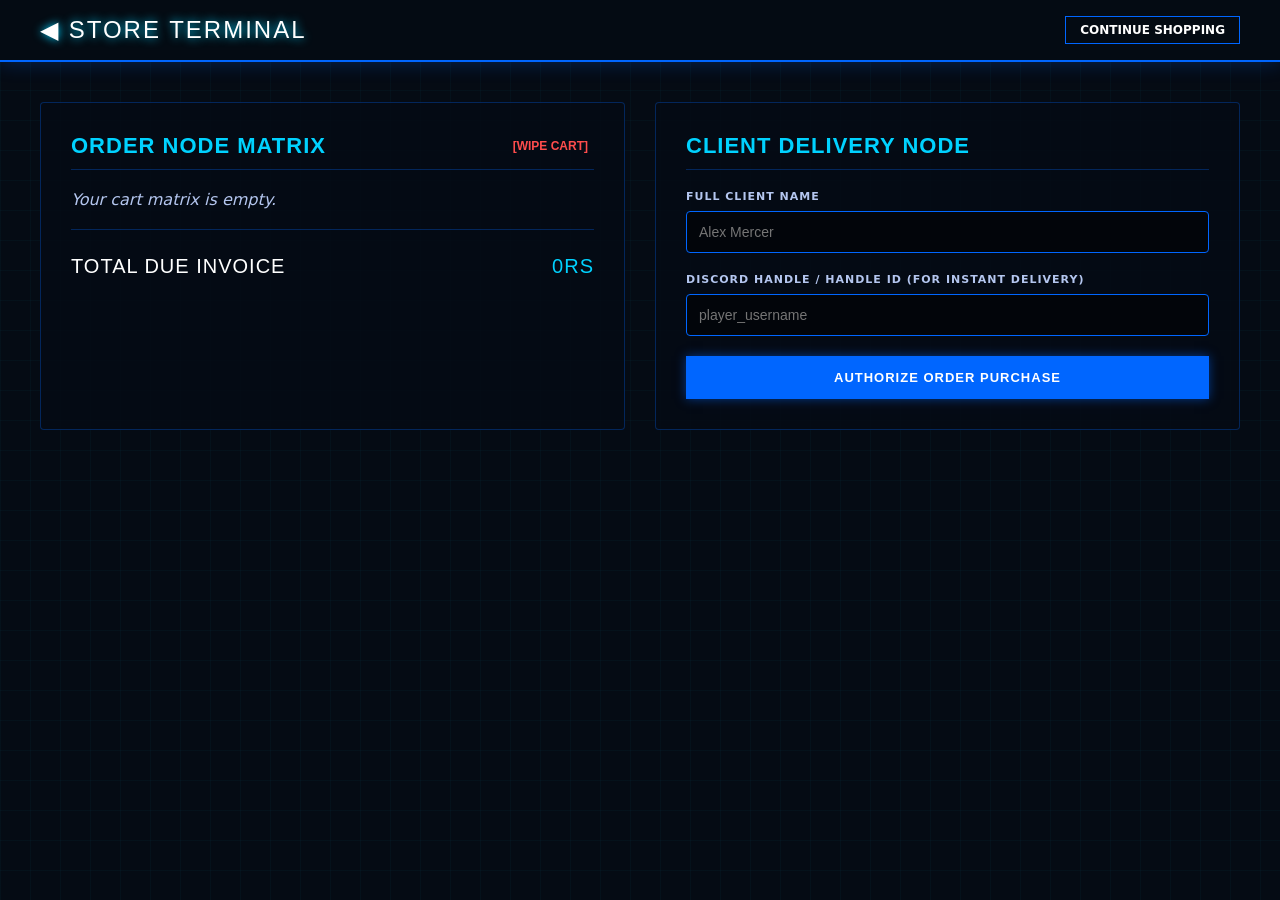
==== cart.html @ dbaea2a9 "Add files via upload" ====
<!DOCTYPE html>
<html lang="en">
<head>
    <meta charset="UTF-8">
    <meta name="viewport" content="width=device-width, initial-scale=1.0">
    <title>Mart Theme - Order Verification Terminal</title>
    <style>
        /* Strict Gaming Theme Colors (Blue & White Only) */
        :root {
            --bg-dark-cyber: #050b14;
            --cyber-blue: #00d2ff;
            --electric-blue: #0066ff;
            --glass-blue: rgba(0, 102, 255, 0.08);
            --solid-white: #ffffff;
            --muted-white: #b4c6ef;
            --border-color: rgba(0, 102, 255, 0.3);
        }

        body {
            background-color: var(--bg-dark-cyber);
            background-image: linear-gradient(to bottom, rgba(0, 210, 255, 0.03) 1px, transparent 1px),
                              linear-gradient(to right, rgba(0, 210, 255, 0.03) 1px, transparent 1px);
            background-size: 30px 30px;
            color: var(--solid-white);
            margin: 0;
            font-family: 'Segoe UI', system-ui, sans-serif;
        }

        .cart-header {
            background: rgba(5, 11, 20, 0.95);
            border-bottom: 2px solid var(--electric-blue);
            box-shadow: 0 0 20px rgba(0, 102, 255, 0.3);
            padding: 16px 40px;
            display: flex;
            justify-content: space-between;
            align-items: center;
        }

        .internal-logo {
            font-family: 'Impact', sans-serif;
            font-size: 24px;
            letter-spacing: 2px;
            color: var(--solid-white);
            text-shadow: 0 0 10px var(--cyber-blue);
            text-decoration: none;
        }

        .split-layout {
            display: grid;
            grid-template-columns: 1fr 1fr;
            gap: 30px;
            max-width: 1200px;
            margin: 40px auto;
            padding: 0 20px;
        }

        @media (max-width: 768px) {
            .split-layout { grid-template-columns: 1fr; }
        }

        .summary-card {
            background: rgba(5, 11, 20, 0.85);
            border: 1px solid var(--border-color);
            border-radius: 4px;
            padding: 30px;
            box-sizing: border-box;
        }

        .card-title {
            font-family: 'Impact', sans-serif;
            font-size: 22px;
            letter-spacing: 1px;
            text-transform: uppercase;
            color: var(--cyber-blue);
            margin-top: 0;
            margin-bottom: 20px;
            border-bottom: 1px solid var(--border-color);
            padding-bottom: 10px;
            display: flex;
            justify-content: space-between;
            align-items: center;
        }

        .basket-item {
            display: flex;
            justify-content: space-between;
            margin-bottom: 15px;
            font-size: 15px;
        }

        .total-row {
            display: flex;
            justify-content: space-between;
            font-size: 20px;
            font-family: 'Impact', sans-serif;
            letter-spacing: 1px;
            color: var(--solid-white);
            margin-top: 25px;
            text-transform: uppercase;
        }

        .form-group {
            margin-bottom: 20px;
        }

        .form-group label {
            display: block;
            font-size: 11px;
            font-weight: bold;
            text-transform: uppercase;
            letter-spacing: 1px;
            margin-bottom: 8px;
            color: var(--muted-white);
        }

        .form-group input {
            width: 100%;
            padding: 12px;
            background: rgba(0, 0, 0, 0.5);
            border: 1px solid var(--electric-blue);
            border-radius: 4px;
            color: var(--solid-white);
            font-size: 14px;
            box-sizing: border-box;
        }

        .form-group input:focus {
            outline: none;
            border-color: var(--cyber-blue);
            box-shadow: 0 0 10px rgba(0, 210, 255, 0.4);
        }

        .btn-cyber-checkout {
            background: var(--electric-blue);
            color: var(--solid-white);
            border: none;
            padding: 14px;
            width: 100%;
            font-weight: bold;
            text-transform: uppercase;
            font-size: 13px;
            letter-spacing: 1px;
            cursor: pointer;
            box-shadow: 0 0 10px rgba(0, 102, 255, 0.5);
            transition: all 0.2s;
            text-align: center;
            display: block;
            text-decoration: none;
            box-sizing: border-box;
        }

        .btn-cyber-checkout:hover {
            background: var(--cyber-blue);
            color: var(--bg-dark-cyber);
            box-shadow: 0 0 15px var(--cyber-blue);
        }

        .btn-return {
            background: transparent;
            border: 1px solid var(--electric-blue);
            color: var(--solid-white);
            padding: 6px 14px;
            font-weight: bold;
            text-transform: uppercase;
            font-size: 12px;
            text-decoration: none;
            transition: all 0.2s;
        }

        .btn-return:hover {
            background: rgba(0, 102, 255, 0.1);
            border-color: var(--cyber-blue);
        }
    </style>
</head>
<body>

    <header class="cart-header">
        <a href="minecraft.html" class="internal-logo">◀ STORE TERMINAL</a>
        <a href="minecraft.html" class="btn-return">Continue Shopping</a>
    </header>

    <div class="split-layout">
        <!-- LEFT COLUMN: BASKET ORDER SUMMARY -->
        <div class="summary-card">
            <h3 class="card-title">
                Order Node Matrix 
                <button onclick="clearCart()" style="background:none; border:none; color:#ff4d4d; cursor:pointer; font-size:12px; font-weight:bold; text-transform:uppercase;">[Wipe Cart]</button>
            </h3>
            
            <!-- This container will automatically extract and list items chosen by the user -->
            <div id="cart-items-container"></div>

            <hr style="border: 0; border-top: 1px solid var(--border-color); margin: 20px 0;">
            
            <div class="total-row">
                <span>Total Due Invoice</span>
                <span id="total-price-display" style="color: var(--cyber-blue)">0rs</span>
            </div>
        </div>

        <!-- RIGHT COLUMN: BILLING CUSTOMER ENTRY FORM -->
        <div class="summary-card">
            <h3 class="card-title">Client Delivery Node</h3>
            <form onsubmit="executePurchaseOrder(); return false;">
                <div class="form-group">
                    <label>Full Client Name</label>
                    <input type="text" required placeholder="Alex Mercer">
                </div>

                <div class="form-group">
                    <label>Discord Handle / Handle ID (For Instant Delivery)</label>
                    <input type="text" required placeholder="player_username">
                </div>

                <button type="submit" class="btn-cyber-checkout">Authorize Order Purchase</button>
            </form>
        </div>
    </div>

    <script>
        // Reads unified 'cart' array data directly from browser storage memory
        function loadCartDisplay() {
            let cart = JSON.parse(localStorage.getItem('cart')) || [];
            let container = document.getElementById('cart-items-container');
            let totalDisplay = document.getElementById('total-price-display');
            
            if (cart.length === 0) {
                container.innerHTML = `<p style="color: var(--muted-white); font-style: italic;">Your cart matrix is empty.</p>`;
                totalDisplay.innerText = "0rs";
                return;
            }
            
            let htmlContent = "";
            let grandTotal = 0;
            
            cart.forEach(item => {
                htmlContent += `
                    <div class="basket-item">
                        <span>📦 ${item.name}</span>
                        <strong style="color: var(--cyber-blue)">${item.price}rs</strong>
                    </div>
                `;
                grandTotal += item.price;
            });
            
            container.innerHTML = htmlContent;
            totalDisplay.innerText = grandTotal + "rs";
        }

        function clearCart() {
            localStorage.removeItem('cart');
            loadCartDisplay();
        }

        function executePurchaseOrder() {
            let cart = JSON.parse(localStorage.getItem('cart')) || [];
            if(cart.length === 0) {
                alert("Your cart node has no items to authorize!");
                return;
            }
            alert('Order Dispatched! Check your Discord handle for active asset credentials.');
            clearCart();
            window.location.href = 'minecraft.html';
        }

        // Render data rows instantly on page window boot
        loadCartDisplay();
    </script>
</body>
</html>
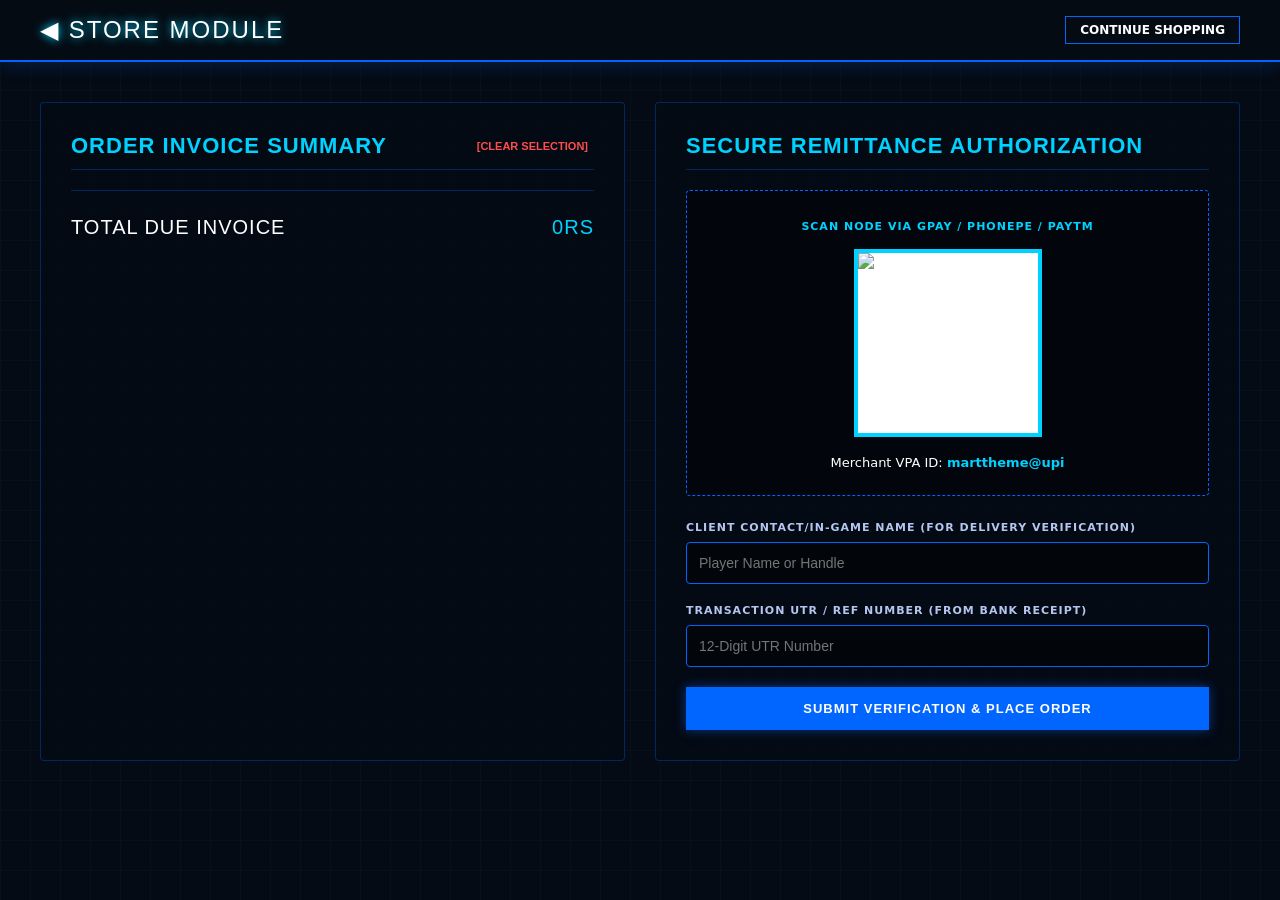
==== commit 2500ee74: "Update cart.html" ====
--- a/cart.html
+++ b/cart.html
@@ -5,12 +5,10 @@
     <meta name="viewport" content="width=device-width, initial-scale=1.0">
     <title>Mart Theme - Order Verification Terminal</title>
     <style>
-        /* Strict Gaming Theme Colors (Blue & White Only) */
         :root {
             --bg-dark-cyber: #050b14;
             --cyber-blue: #00d2ff;
             --electric-blue: #0066ff;
-            --glass-blue: rgba(0, 102, 255, 0.08);
             --solid-white: #ffffff;
             --muted-white: #b4c6ef;
             --border-color: rgba(0, 102, 255, 0.3);
@@ -36,198 +34,84 @@
             align-items: center;
         }
 
-        .internal-logo {
-            font-family: 'Impact', sans-serif;
-            font-size: 24px;
-            letter-spacing: 2px;
-            color: var(--solid-white);
-            text-shadow: 0 0 10px var(--cyber-blue);
-            text-decoration: none;
-        }
+        .internal-logo { font-family: 'Impact', sans-serif; font-size: 24px; letter-spacing: 2px; color: var(--solid-white); text-shadow: 0 0 10px var(--cyber-blue); text-decoration: none; }
+        .split-layout { display: grid; grid-template-columns: 1fr 1fr; gap: 30px; max-width: 1200px; margin: 40px auto; padding: 0 20px; }
+        @media (max-width: 768px) { .split-layout { grid-template-columns: 1fr; } }
+        .summary-card { background: rgba(5, 11, 20, 0.85); border: 1px solid var(--border-color); border-radius: 4px; padding: 30px; box-sizing: border-box; }
+        .card-title { font-family: 'Impact', sans-serif; font-size: 22px; letter-spacing: 1px; text-transform: uppercase; color: var(--cyber-blue); margin-top: 0; margin-bottom: 20px; border-bottom: 1px solid var(--border-color); padding-bottom: 10px; display: flex; justify-content: space-between; align-items: center; }
+        .basket-item { display: flex; justify-content: space-between; margin-bottom: 15px; font-size: 15px; }
+        .total-row { display: flex; justify-content: space-between; font-size: 20px; font-family: 'Impact', sans-serif; letter-spacing: 1px; color: var(--solid-white); margin-top: 25px; text-transform: uppercase; }
 
-        .split-layout {
-            display: grid;
-            grid-template-columns: 1fr 1fr;
-            gap: 30px;
-            max-width: 1200px;
-            margin: 40px auto;
-            padding: 0 20px;
-        }
+        .upi-qr-container { background: rgba(0, 0, 0, 0.4); border: 1px dashed var(--electric-blue); padding: 24px; text-align: center; margin-bottom: 25px; border-radius: 4px; }
+        .qr-render-box { width: 180px; height: 180px; background: var(--solid-white); margin: 15px auto; border: 4px solid var(--cyber-blue); display: flex; align-items: center; justify-content: center; overflow: hidden; }
+        .qr-render-box img { width: 100%; height: 100%; object-fit: contain; }
 
-        @media (max-width: 768px) {
-            .split-layout { grid-template-columns: 1fr; }
-        }
-
-        .summary-card {
-            background: rgba(5, 11, 20, 0.85);
-            border: 1px solid var(--border-color);
-            border-radius: 4px;
-            padding: 30px;
-            box-sizing: border-box;
-        }
-
-        .card-title {
-            font-family: 'Impact', sans-serif;
-            font-size: 22px;
-            letter-spacing: 1px;
-            text-transform: uppercase;
-            color: var(--cyber-blue);
-            margin-top: 0;
-            margin-bottom: 20px;
-            border-bottom: 1px solid var(--border-color);
-            padding-bottom: 10px;
-            display: flex;
-            justify-content: space-between;
-            align-items: center;
-        }
-
-        .basket-item {
-            display: flex;
-            justify-content: space-between;
-            margin-bottom: 15px;
-            font-size: 15px;
-        }
-
-        .total-row {
-            display: flex;
-            justify-content: space-between;
-            font-size: 20px;
-            font-family: 'Impact', sans-serif;
-            letter-spacing: 1px;
-            color: var(--solid-white);
-            margin-top: 25px;
-            text-transform: uppercase;
-        }
-
-        .form-group {
-            margin-bottom: 20px;
-        }
-
-        .form-group label {
-            display: block;
-            font-size: 11px;
-            font-weight: bold;
-            text-transform: uppercase;
-            letter-spacing: 1px;
-            margin-bottom: 8px;
-            color: var(--muted-white);
-        }
-
-        .form-group input {
-            width: 100%;
-            padding: 12px;
-            background: rgba(0, 0, 0, 0.5);
-            border: 1px solid var(--electric-blue);
-            border-radius: 4px;
-            color: var(--solid-white);
-            font-size: 14px;
-            box-sizing: border-box;
-        }
-
-        .form-group input:focus {
-            outline: none;
-            border-color: var(--cyber-blue);
-            box-shadow: 0 0 10px rgba(0, 210, 255, 0.4);
-        }
-
-        .btn-cyber-checkout {
-            background: var(--electric-blue);
-            color: var(--solid-white);
-            border: none;
-            padding: 14px;
-            width: 100%;
-            font-weight: bold;
-            text-transform: uppercase;
-            font-size: 13px;
-            letter-spacing: 1px;
-            cursor: pointer;
-            box-shadow: 0 0 10px rgba(0, 102, 255, 0.5);
-            transition: all 0.2s;
-            text-align: center;
-            display: block;
-            text-decoration: none;
-            box-sizing: border-box;
-        }
-
-        .btn-cyber-checkout:hover {
-            background: var(--cyber-blue);
-            color: var(--bg-dark-cyber);
-            box-shadow: 0 0 15px var(--cyber-blue);
-        }
-
-        .btn-return {
-            background: transparent;
-            border: 1px solid var(--electric-blue);
-            color: var(--solid-white);
-            padding: 6px 14px;
-            font-weight: bold;
-            text-transform: uppercase;
-            font-size: 12px;
-            text-decoration: none;
-            transition: all 0.2s;
-        }
-
-        .btn-return:hover {
-            background: rgba(0, 102, 255, 0.1);
-            border-color: var(--cyber-blue);
-        }
+        .form-group { margin-bottom: 20px; }
+        .form-group label { display: block; font-size: 11px; font-weight: bold; text-transform: uppercase; letter-spacing: 1px; margin-bottom: 8px; color: var(--muted-white); }
+        .form-group input { width: 100%; padding: 12px; background: rgba(0, 0, 0, 0.5); border: 1px solid var(--electric-blue); border-radius: 4px; color: var(--solid-white); font-size: 14px; box-sizing: border-box; }
+        .form-group input:focus { outline: none; border-color: var(--cyber-blue); box-shadow: 0 0 10px rgba(0, 210, 255, 0.4); }
+        .btn-cyber-checkout { background: var(--electric-blue); color: var(--solid-white); border: none; padding: 14px; width: 100%; font-weight: bold; text-transform: uppercase; font-size: 13px; letter-spacing: 1px; cursor: pointer; box-shadow: 0 0 10px rgba(0, 102, 255, 0.5); transition: all 0.2s; text-align: center; display: block; text-decoration: none; box-sizing: border-box; }
+        .btn-cyber-checkout:hover { background: var(--cyber-blue); color: var(--bg-dark-cyber); box-shadow: 0 0 15px var(--cyber-blue); }
+        .btn-return { background: transparent; border: 1px solid var(--electric-blue); color: var(--solid-white); padding: 6px 14px; font-weight: bold; text-transform: uppercase; font-size: 12px; text-decoration: none; transition: all 0.2s; }
+        .btn-return:hover { background: rgba(0, 102, 255, 0.1); border-color: var(--cyber-blue); }
     </style>
 </head>
 <body>
 
     <header class="cart-header">
-        <a href="minecraft.html" class="internal-logo">◀ STORE TERMINAL</a>
+        <a href="minecraft.html" class="internal-logo">◀ STORE MODULE</a>
         <a href="minecraft.html" class="btn-return">Continue Shopping</a>
     </header>
 
     <div class="split-layout">
-        <!-- LEFT COLUMN: BASKET ORDER SUMMARY -->
         <div class="summary-card">
             <h3 class="card-title">
-                Order Node Matrix 
-                <button onclick="clearCart()" style="background:none; border:none; color:#ff4d4d; cursor:pointer; font-size:12px; font-weight:bold; text-transform:uppercase;">[Wipe Cart]</button>
+                Order Invoice Summary
+                <button onclick="clearCart()" style="background:none; border:none; color:#ff4d4d; cursor:pointer; font-size:11px; font-weight:bold; text-transform:uppercase;">[Clear Selection]</button>
             </h3>
-            
-            <!-- This container will automatically extract and list items chosen by the user -->
             <div id="cart-items-container"></div>
-
             <hr style="border: 0; border-top: 1px solid var(--border-color); margin: 20px 0;">
-            
             <div class="total-row">
                 <span>Total Due Invoice</span>
                 <span id="total-price-display" style="color: var(--cyber-blue)">0rs</span>
             </div>
         </div>
 
-        <!-- RIGHT COLUMN: BILLING CUSTOMER ENTRY FORM -->
         <div class="summary-card">
-            <h3 class="card-title">Client Delivery Node</h3>
+            <h3 class="card-title">Secure Remittance Authorization</h3>
+            <div class="upi-qr-container">
+                <span style="font-size:11px; color:var(--cyber-blue); font-weight:bold; letter-spacing:1px; text-transform:uppercase;">Scan node via GPay / PhonePe / Paytm</span>
+                <div class="qr-render-box">
+                    <img id="upi-qr-image" src="" alt="Dynamic Secure QR Node">
+                </div>
+                <span style="font-size:13px; color:var(--solid-white);">Merchant VPA ID: <strong style="color:var(--cyber-blue)">marttheme@upi</strong></span>
+            </div>
+
             <form onsubmit="executePurchaseOrder(); return false;">
                 <div class="form-group">
-                    <label>Full Client Name</label>
-                    <input type="text" required placeholder="Alex Mercer">
+                    <label>Client Contact/In-game Name (For Delivery Verification)</label>
+                    <input type="text" id="client-id" required placeholder="Player Name or Handle">
                 </div>
-
                 <div class="form-group">
-                    <label>Discord Handle / Handle ID (For Instant Delivery)</label>
-                    <input type="text" required placeholder="player_username">
+                    <label>Transaction UTR / Ref Number (From Bank Receipt)</label>
+                    <input type="text" id="utr-id" required placeholder="12-Digit UTR Number">
                 </div>
-
-                <button type="submit" class="btn-cyber-checkout">Authorize Order Purchase</button>
+                <button type="submit" class="btn-cyber-checkout">Submit Verification & Place Order</button>
             </form>
         </div>
     </div>
 
     <script>
-        // Reads unified 'cart' array data directly from browser storage memory
         function loadCartDisplay() {
-            let cart = JSON.parse(localStorage.getItem('cart')) || [];
+            let cart = JSON.parse(localStorage.getItem('martcart')) || [];
             let container = document.getElementById('cart-items-container');
             let totalDisplay = document.getElementById('total-price-display');
+            let qrImg = document.getElementById('upi-qr-image');
             
             if (cart.length === 0) {
                 container.innerHTML = `<p style="color: var(--muted-white); font-style: italic;">Your cart matrix is empty.</p>`;
                 totalDisplay.innerText = "0rs";
+                qrImg.style.display = "none";
                 return;
             }
             
@@ -246,26 +130,46 @@
             
             container.innerHTML = htmlContent;
             totalDisplay.innerText = grandTotal + "rs";
+            
+            let upiString = `upi://pay?pa=marttheme@upi&pn=MartMarketplace&am=${grandTotal}&cu=INR&tn=DigitalProductOrder`;
+            qrImg.src = `https://qrserver.com{encodeURIComponent(upiString)}`;
+            qrImg.style.display = "block";
         }
 
         function clearCart() {
-            localStorage.removeItem('cart');
+            localStorage.removeItem('martcart');
             loadCartDisplay();
         }
 
+        // ❌ FIXED: AUTOMATIC 15-DIGIT CODE GENERATION & INTERNAL ORDER LOGGER ❌
         function executePurchaseOrder() {
-            let cart = JSON.parse(localStorage.getItem('cart')) || [];
+            let cart = JSON.parse(localStorage.getItem('martcart')) || [];
             if(cart.length === 0) {
                 alert("Your cart node has no items to authorize!");
                 return;
             }
-            alert('Order Dispatched! Check your Discord handle for active asset credentials.');
-            clearCart();
-            window.location.href = 'minecraft.html';
-        }
 
-        // Render data rows instantly on page window boot
-        loadCartDisplay();
-    </script>
-</body>
-</html>
+            const clientName = document.getElementById('client-id').value;
+            const bankUtr = document.getElementById('utr-id').value;
+            
+            // Loop code building an absolute mathematical 15-digit random numeric string chain
+            let generatedTrackingCode = "";
+            for (let i = 0; i < 15; i++) {
+                generatedTrackingCode += Math.floor(Math.random() * 10).toString();
+            }
+
+            // Group all relevant order data together into an invoice row tracking item card
+            const newOrderPayload = {
+                trackingId: generatedTrackingCode,
+                name: clientName,
+                utr: bankUtr,
+                items: cart.map(i => i.name).join(', '),
+                total: document.getElementById('total-price-display').innerText,
+                status: "Pending Verification Node"
+            };
+
+            // Pull any previously saved global site orders ledger list array from browser memory
+            let allOrdersLedger = JSON.parse(localStorage.getItem('all_orders')) || [];
+            allOrdersLedger.push(newOrderPayload);
+            localStorage.setItem('all_orders', JSON.stringify(allOrdersLedger));
+
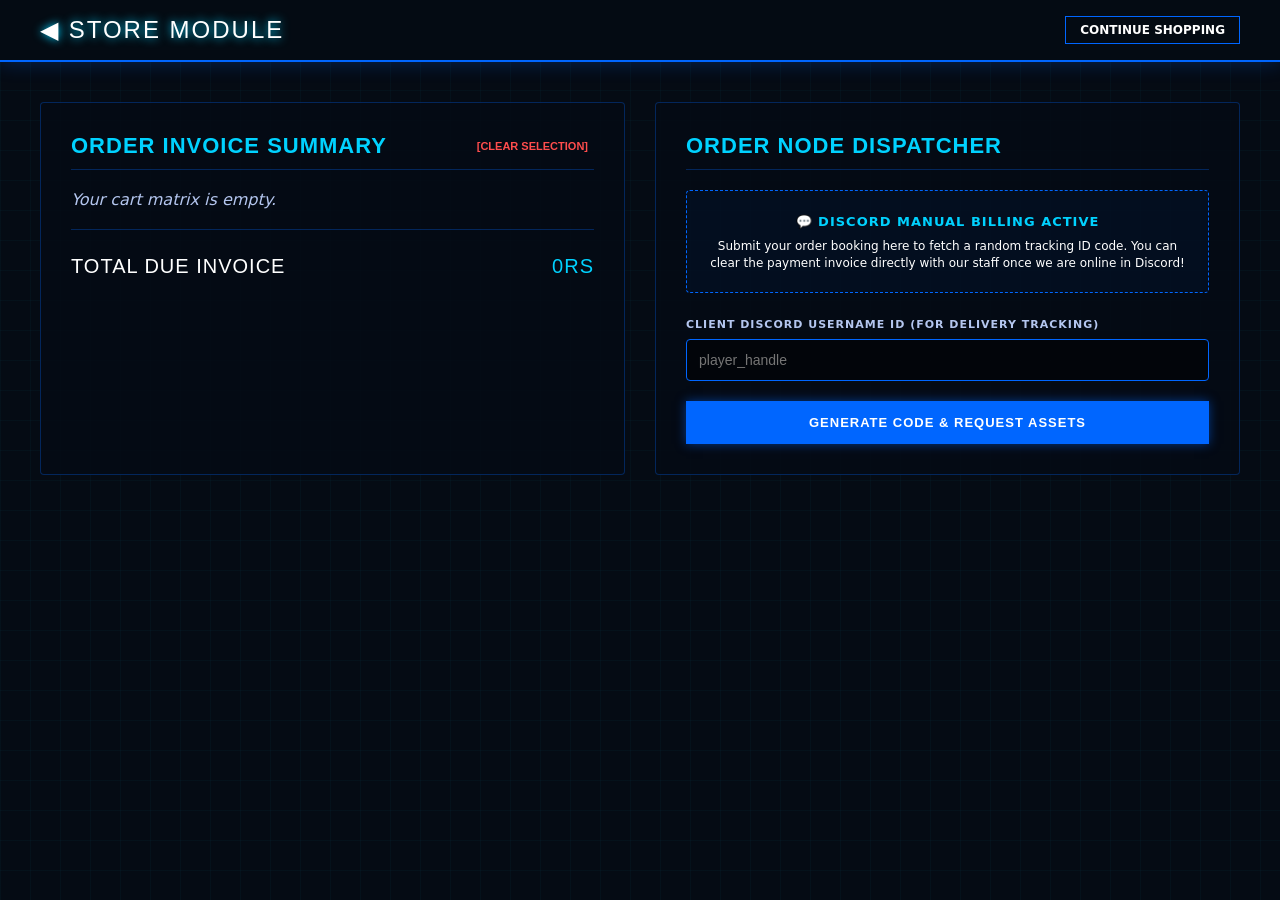
==== commit 165eb998: "Update cart.html" ====
--- a/cart.html
+++ b/cart.html
@@ -42,14 +42,13 @@
         .basket-item { display: flex; justify-content: space-between; margin-bottom: 15px; font-size: 15px; }
         .total-row { display: flex; justify-content: space-between; font-size: 20px; font-family: 'Impact', sans-serif; letter-spacing: 1px; color: var(--solid-white); margin-top: 25px; text-transform: uppercase; }
 
-        .upi-qr-container { background: rgba(0, 0, 0, 0.4); border: 1px dashed var(--electric-blue); padding: 24px; text-align: center; margin-bottom: 25px; border-radius: 4px; }
-        .qr-render-box { width: 180px; height: 180px; background: var(--solid-white); margin: 15px auto; border: 4px solid var(--cyber-blue); display: flex; align-items: center; justify-content: center; overflow: hidden; }
-        .qr-render-box img { width: 100%; height: 100%; object-fit: contain; }
-
+        .discord-info-box { background: rgba(0, 102, 255, 0.05); border: 1px dashed var(--electric-blue); padding: 20px; text-align: center; margin-bottom: 25px; border-radius: 4px; }
+        
         .form-group { margin-bottom: 20px; }
         .form-group label { display: block; font-size: 11px; font-weight: bold; text-transform: uppercase; letter-spacing: 1px; margin-bottom: 8px; color: var(--muted-white); }
         .form-group input { width: 100%; padding: 12px; background: rgba(0, 0, 0, 0.5); border: 1px solid var(--electric-blue); border-radius: 4px; color: var(--solid-white); font-size: 14px; box-sizing: border-box; }
         .form-group input:focus { outline: none; border-color: var(--cyber-blue); box-shadow: 0 0 10px rgba(0, 210, 255, 0.4); }
+        
         .btn-cyber-checkout { background: var(--electric-blue); color: var(--solid-white); border: none; padding: 14px; width: 100%; font-weight: bold; text-transform: uppercase; font-size: 13px; letter-spacing: 1px; cursor: pointer; box-shadow: 0 0 10px rgba(0, 102, 255, 0.5); transition: all 0.2s; text-align: center; display: block; text-decoration: none; box-sizing: border-box; }
         .btn-cyber-checkout:hover { background: var(--cyber-blue); color: var(--bg-dark-cyber); box-shadow: 0 0 15px var(--cyber-blue); }
         .btn-return { background: transparent; border: 1px solid var(--electric-blue); color: var(--solid-white); padding: 6px 14px; font-weight: bold; text-transform: uppercase; font-size: 12px; text-decoration: none; transition: all 0.2s; }
@@ -78,25 +77,20 @@
         </div>
 
         <div class="summary-card">
-            <h3 class="card-title">Secure Remittance Authorization</h3>
-            <div class="upi-qr-container">
-                <span style="font-size:11px; color:var(--cyber-blue); font-weight:bold; letter-spacing:1px; text-transform:uppercase;">Scan node via GPay / PhonePe / Paytm</span>
-                <div class="qr-render-box">
-                    <img id="upi-qr-image" src="" alt="Dynamic Secure QR Node">
-                </div>
-                <span style="font-size:13px; color:var(--solid-white);">Merchant VPA ID: <strong style="color:var(--cyber-blue)">marttheme@upi</strong></span>
+            <h3 class="card-title">Order Node Dispatcher</h3>
+            
+            <!-- 💬 Discord Info Box Replacing QR Panel 💬 -->
+            <div class="discord-info-box">
+                <span style="font-size:13px; color:var(--cyber-blue); font-weight:bold; letter-spacing:1px; text-transform:uppercase;">💬 Discord Manual Billing Active</span>
+                <p style="font-size:12px; color:var(--solid-white); margin: 8px 0 0 0; line-height: 1.4;">Submit your order booking here to fetch a random tracking ID code. You can clear the payment invoice directly with our staff once we are online in Discord!</p>
             </div>
 
             <form onsubmit="executePurchaseOrder(); return false;">
                 <div class="form-group">
-                    <label>Client Contact/In-game Name (For Delivery Verification)</label>
-                    <input type="text" id="client-id" required placeholder="Player Name or Handle">
+                    <label>Client Discord Username ID (For Delivery Tracking)</label>
+                    <input type="text" id="client-discord" required placeholder="player_handle">
                 </div>
-                <div class="form-group">
-                    <label>Transaction UTR / Ref Number (From Bank Receipt)</label>
-                    <input type="text" id="utr-id" required placeholder="12-Digit UTR Number">
-                </div>
-                <button type="submit" class="btn-cyber-checkout">Submit Verification & Place Order</button>
+                <button type="submit" class="btn-cyber-submit btn-cyber-checkout">Generate Code & Request Assets</button>
             </form>
         </div>
     </div>
@@ -106,12 +100,10 @@
             let cart = JSON.parse(localStorage.getItem('martcart')) || [];
             let container = document.getElementById('cart-items-container');
             let totalDisplay = document.getElementById('total-price-display');
-            let qrImg = document.getElementById('upi-qr-image');
             
             if (cart.length === 0) {
                 container.innerHTML = `<p style="color: var(--muted-white); font-style: italic;">Your cart matrix is empty.</p>`;
                 totalDisplay.innerText = "0rs";
-                qrImg.style.display = "none";
                 return;
             }
             
@@ -130,10 +122,6 @@
             
             container.innerHTML = htmlContent;
             totalDisplay.innerText = grandTotal + "rs";
-            
-            let upiString = `upi://pay?pa=marttheme@upi&pn=MartMarketplace&am=${grandTotal}&cu=INR&tn=DigitalProductOrder`;
-            qrImg.src = `https://qrserver.com{encodeURIComponent(upiString)}`;
-            qrImg.style.display = "block";
         }
 
         function clearCart() {
@@ -141,7 +129,6 @@
             loadCartDisplay();
         }
 
-        // ❌ FIXED: AUTOMATIC 15-DIGIT CODE GENERATION & INTERNAL ORDER LOGGER ❌
         function executePurchaseOrder() {
             let cart = JSON.parse(localStorage.getItem('martcart')) || [];
             if(cart.length === 0) {
@@ -149,27 +136,37 @@
                 return;
             }
 
-            const clientName = document.getElementById('client-id').value;
-            const bankUtr = document.getElementById('utr-id').value;
+            const discordHandle = document.getElementById('client-discord').value;
             
-            // Loop code building an absolute mathematical 15-digit random numeric string chain
-            let generatedTrackingCode = "";
-            for (let i = 0; i < 15; i++) {
-                generatedTrackingCode += Math.floor(Math.random() * 10).toString();
+            // Generate a random tracking code string (mix of numbers and uppercase letters)
+            let randomTrackingCode = "";
+            const characters = "0123456789ABCDEFGHIJKLMNOPQRSTUVWXYZ";
+            for (let i = 0; i < 10; i++) {
+                randomTrackingCode += characters.charAt(Math.floor(Math.random() * characters.length));
             }
 
-            // Group all relevant order data together into an invoice row tracking item card
-            const newOrderPayload = {
-                trackingId: generatedTrackingCode,
-                name: clientName,
-                utr: bankUtr,
+            // Create order card payload configuration
+            const orderPayload = {
+                id: randomTrackingCode,
+                discord: discordHandle,
                 items: cart.map(i => i.name).join(', '),
                 total: document.getElementById('total-price-display').innerText,
-                status: "Pending Verification Node"
+                status: "Pending Discord Payment",
+                date: new Date().toLocaleDateString()
             };
 
-            // Pull any previously saved global site orders ledger list array from browser memory
-            let allOrdersLedger = JSON.parse(localStorage.getItem('all_orders')) || [];
-            allOrdersLedger.push(newOrderPayload);
-            localStorage.setItem('all_orders', JSON.stringify(allOrdersLedger));
+            // Write straight to global web array storage slot
+            let currentLedger = JSON.parse(localStorage.getItem('all_orders')) || [];
+            currentLedger.push(orderPayload);
+            localStorage.setItem('all_orders', JSON.stringify(currentLedger));
 
+            alert(`🎉 ORDER COMPLETED SUCCESSFULLY!\n\nYour Custom Tracking Code Is:\n➡️ ${randomTrackingCode} ⬅)\n\nProvide this code to us on Discord to finalize order fulfillment!`);
+            
+            clearCart();
+            window.location.href = 'track.html';
+        }
+
+        loadCartDisplay();
+    </script>
+</body>
+</html>
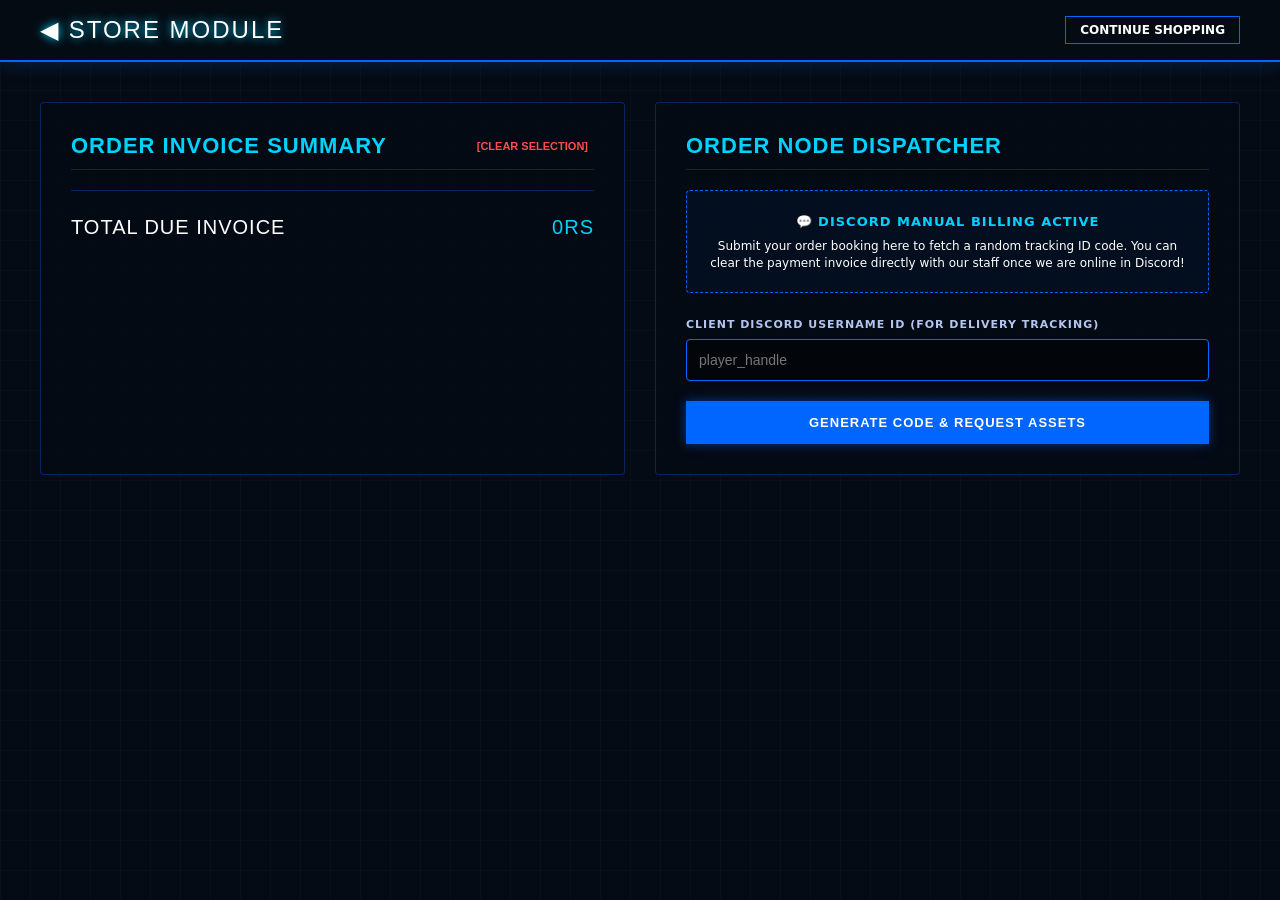
==== commit 6aa4c34c: "Update cart.html" ====
--- a/cart.html
+++ b/cart.html
@@ -5,6 +5,7 @@
     <meta name="viewport" content="width=device-width, initial-scale=1.0">
     <title>Mart Theme - Order Verification Terminal</title>
     <style>
+        /* Strict Gaming Theme Colors (Blue & White Only) */
         :root {
             --bg-dark-cyber: #050b14;
             --cyber-blue: #00d2ff;
@@ -37,7 +38,7 @@
         .internal-logo { font-family: 'Impact', sans-serif; font-size: 24px; letter-spacing: 2px; color: var(--solid-white); text-shadow: 0 0 10px var(--cyber-blue); text-decoration: none; }
         .split-layout { display: grid; grid-template-columns: 1fr 1fr; gap: 30px; max-width: 1200px; margin: 40px auto; padding: 0 20px; }
         @media (max-width: 768px) { .split-layout { grid-template-columns: 1fr; } }
-        .summary-card { background: rgba(5, 11, 20, 0.85); border: 1px solid var(--border-color); border-radius: 4px; padding: 30px; box-sizing: border-box; }
+        .summary-card { background: rgba(5, 11, 20, 0.85); border: 1px solid var(--border-color); border-radius: 4px; padding: 30px; box-sizing: border-box; position: relative; }
         .card-title { font-family: 'Impact', sans-serif; font-size: 22px; letter-spacing: 1px; text-transform: uppercase; color: var(--cyber-blue); margin-top: 0; margin-bottom: 20px; border-bottom: 1px solid var(--border-color); padding-bottom: 10px; display: flex; justify-content: space-between; align-items: center; }
         .basket-item { display: flex; justify-content: space-between; margin-bottom: 15px; font-size: 15px; }
         .total-row { display: flex; justify-content: space-between; font-size: 20px; font-family: 'Impact', sans-serif; letter-spacing: 1px; color: var(--solid-white); margin-top: 25px; text-transform: uppercase; }
@@ -53,6 +54,14 @@
         .btn-cyber-checkout:hover { background: var(--cyber-blue); color: var(--bg-dark-cyber); box-shadow: 0 0 15px var(--cyber-blue); }
         .btn-return { background: transparent; border: 1px solid var(--electric-blue); color: var(--solid-white); padding: 6px 14px; font-weight: bold; text-transform: uppercase; font-size: 12px; text-decoration: none; transition: all 0.2s; }
         .btn-return:hover { background: rgba(0, 102, 255, 0.1); border-color: var(--cyber-blue); }
+
+        /* 📟 MODAL RECEIPT SCREEN POPUP STYLING 📟 */
+        .receipt-overlay-blur { display: none; position: fixed; top: 0; left: 0; width: 100%; height: 100%; background: rgba(5, 11, 20, 0.9); backdrop-filter: blur(5px); z-index: 2000; align-items: center; justify-content: center; }
+        .receipt-popup-hud { background: rgba(5, 11, 20, 0.95); border: 2px solid var(--cyber-blue); border-radius: 4px; padding: 40px; width: 90%; max-width: 450px; text-align: center; box-shadow: 0 0 30px rgba(0, 210, 255, 0.3); }
+        
+        .tracking-code-display-box { background: rgba(0, 0, 0, 0.5); border: 1px dashed var(--electric-blue); padding: 15px; margin: 20px 0; font-size: 24px; font-weight: bold; letter-spacing: 2px; color: var(--cyber-blue); font-family: monospace; display: flex; align-items: center; justify-content: center; gap: 15px; }
+        .btn-copy-action { background: var(--electric-blue); color: #fff; border: none; padding: 6px 12px; font-size: 11px; font-weight: bold; text-transform: uppercase; cursor: pointer; transition: all 0.2s; letter-spacing: 1px; }
+        .btn-copy-action:hover { background: var(--cyber-blue); color: #000; box-shadow: 0 0 10px var(--cyber-blue); }
     </style>
 </head>
 <body>
@@ -78,8 +87,6 @@
 
         <div class="summary-card">
             <h3 class="card-title">Order Node Dispatcher</h3>
-            
-            <!-- 💬 Discord Info Box Replacing QR Panel 💬 -->
             <div class="discord-info-box">
                 <span style="font-size:13px; color:var(--cyber-blue); font-weight:bold; letter-spacing:1px; text-transform:uppercase;">💬 Discord Manual Billing Active</span>
                 <p style="font-size:12px; color:var(--solid-white); margin: 8px 0 0 0; line-height: 1.4;">Submit your order booking here to fetch a random tracking ID code. You can clear the payment invoice directly with our staff once we are online in Discord!</p>
@@ -92,6 +99,23 @@
                 </div>
                 <button type="submit" class="btn-cyber-submit btn-cyber-checkout">Generate Code & Request Assets</button>
             </form>
+        </div>
+    </div>
+
+    <!-- 📟 COPY-ABLE MODAL RECEIPT DOCK WINDOW OVERLAY 📟 -->
+    <div id="receipt-modal" class="receipt-overlay-blur">
+        <div class="receipt-popup-hud">
+            <h3 style="font-family: 'Impact', sans-serif; color: var(--cyber-blue); font-size: 26px; margin-top: 0; text-transform: uppercase; letter-spacing: 1px;">Order Registered!</h3>
+            <p style="color: var(--muted-white); font-size: 14px; margin: 0; line-height: 1.5;">Your order has been recorded directly on our internal website directory ledger. Copy your code below to monitor your fulfillment status panel!</p>
+            
+            <div class="tracking-code-display-box">
+                <span id="target-code-string">ABC123XYZ4</span>
+                <!-- ⚡ Copy Action Button ⚡ -->
+                <button type="button" class="btn-copy-action" onclick="copyTrackingCodeToClipboard()">Copy Code</button>
+            </div>
+            
+            <p style="color: #ff9900; font-size: 12px; font-weight: bold; margin-bottom: 25px;">⚠️ Provide this code to our administration team on Discord to clear your invoice payment!</p>
+            <button type="button" class="btn-cyber-checkout" onclick="closeModalAndRedirectUser()">Enter Tracking Gateway</button>
         </div>
     </div>
 
@@ -127,46 +151,3 @@
         function clearCart() {
             localStorage.removeItem('martcart');
             loadCartDisplay();
-        }
-
-        function executePurchaseOrder() {
-            let cart = JSON.parse(localStorage.getItem('martcart')) || [];
-            if(cart.length === 0) {
-                alert("Your cart node has no items to authorize!");
-                return;
-            }
-
-            const discordHandle = document.getElementById('client-discord').value;
-            
-            // Generate a random tracking code string (mix of numbers and uppercase letters)
-            let randomTrackingCode = "";
-            const characters = "0123456789ABCDEFGHIJKLMNOPQRSTUVWXYZ";
-            for (let i = 0; i < 10; i++) {
-                randomTrackingCode += characters.charAt(Math.floor(Math.random() * characters.length));
-            }
-
-            // Create order card payload configuration
-            const orderPayload = {
-                id: randomTrackingCode,
-                discord: discordHandle,
-                items: cart.map(i => i.name).join(', '),
-                total: document.getElementById('total-price-display').innerText,
-                status: "Pending Discord Payment",
-                date: new Date().toLocaleDateString()
-            };
-
-            // Write straight to global web array storage slot
-            let currentLedger = JSON.parse(localStorage.getItem('all_orders')) || [];
-            currentLedger.push(orderPayload);
-            localStorage.setItem('all_orders', JSON.stringify(currentLedger));
-
-            alert(`🎉 ORDER COMPLETED SUCCESSFULLY!\n\nYour Custom Tracking Code Is:\n➡️ ${randomTrackingCode} ⬅)\n\nProvide this code to us on Discord to finalize order fulfillment!`);
-            
-            clearCart();
-            window.location.href = 'track.html';
-        }
-
-        loadCartDisplay();
-    </script>
-</body>
-</html>
